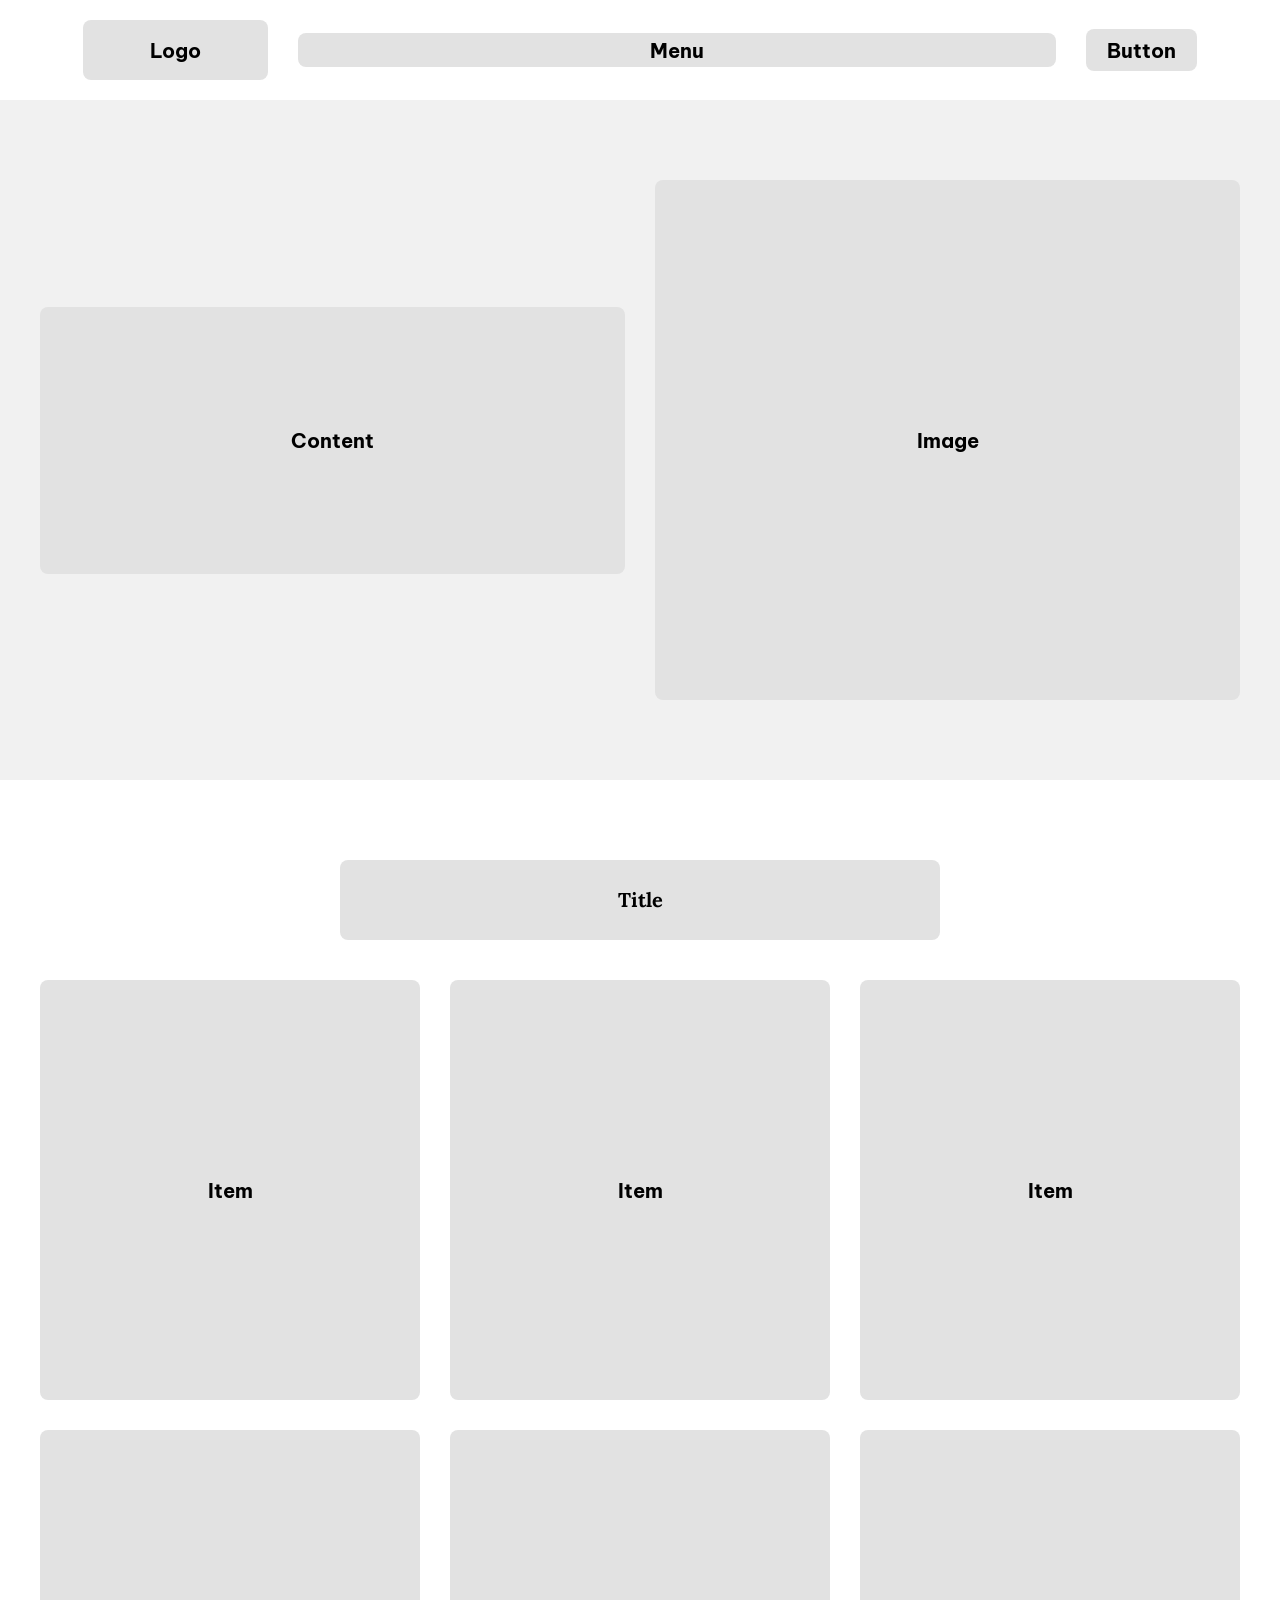
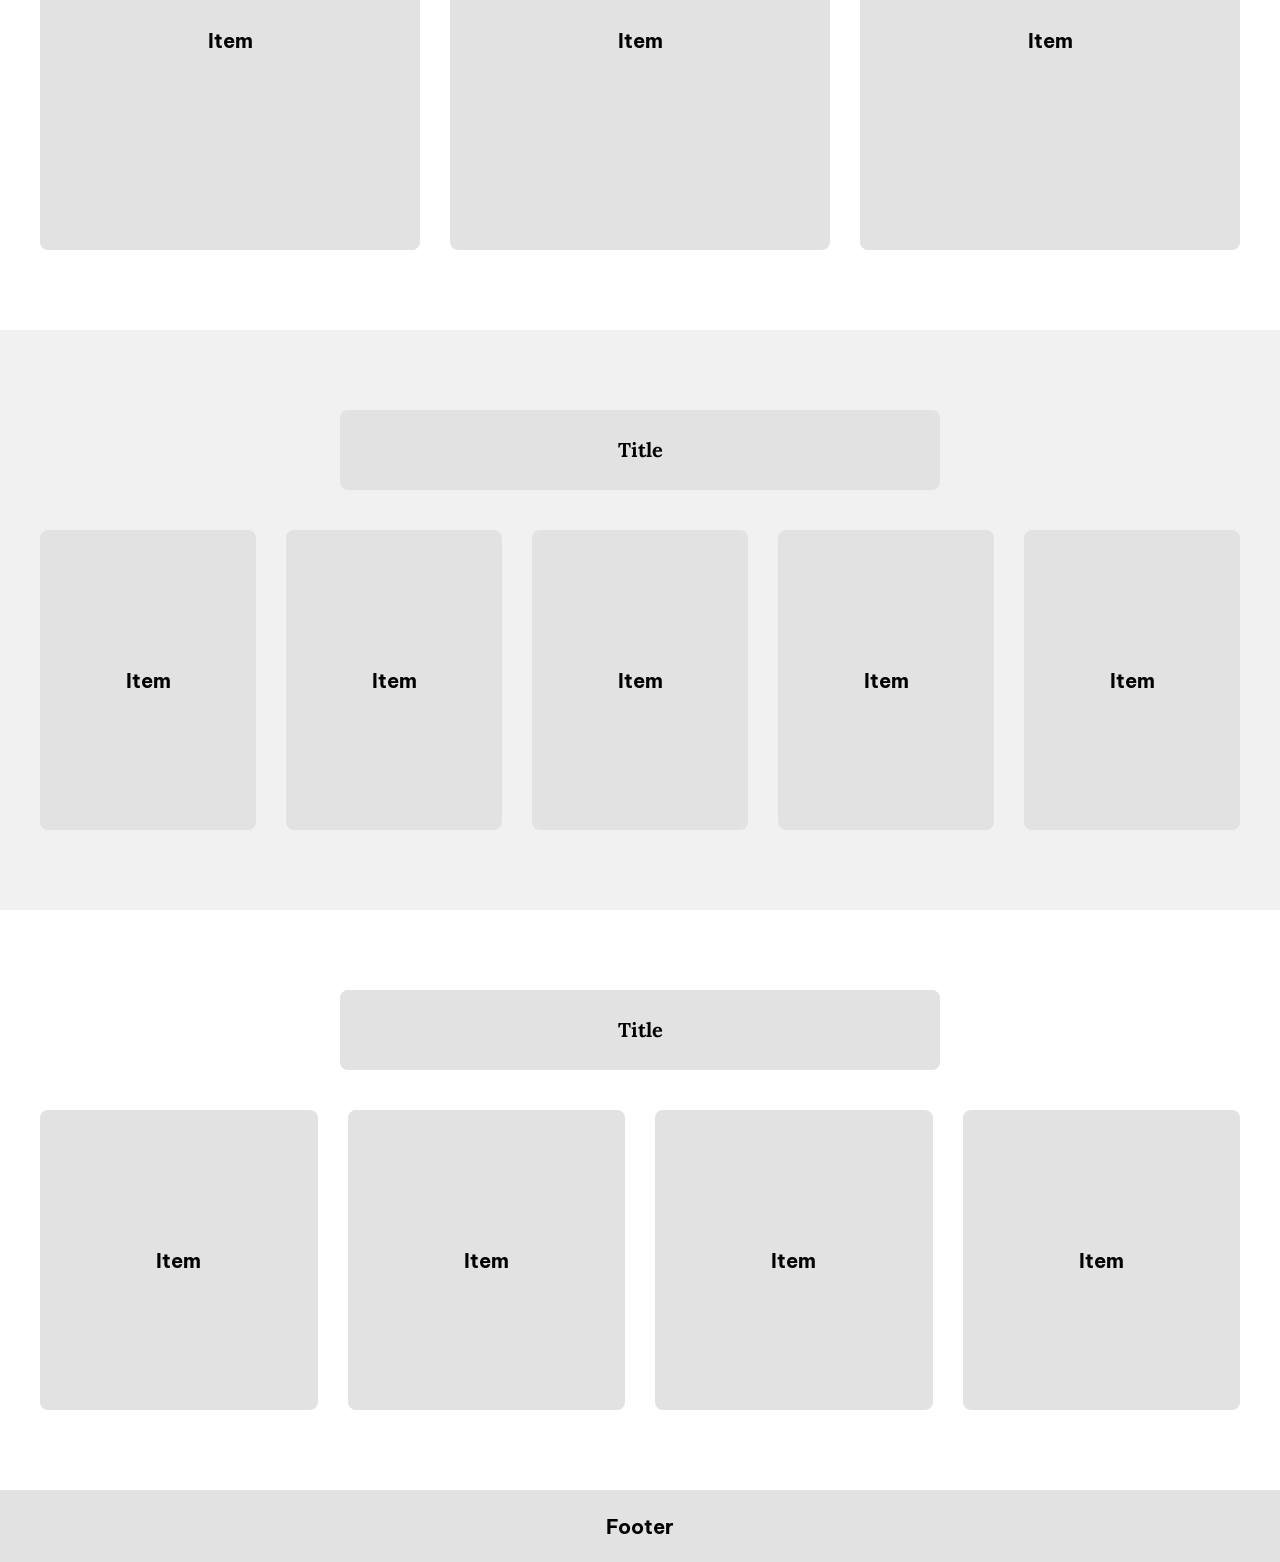
==== index.html @ 17f83506 "add all files" ====
<!DOCTYPE html>
<html>
<head>
    <link href="https://fonts.googleapis.com/css2?family=Be+Vietnam+Pro:wght@700&display=swap" rel="stylesheet">
    <link href="https://fonts.googleapis.com/css2?family=Lora:wght@700&display=swap" rel="stylesheet">

<style>
    *{
    box-sizing: border-box;
    }
    body{
        margin: 0;
    }
    .section{
        padding: 80px 0 0;
    }
    .container{
        max-width: 1366px;
        margin: 0 auto;
        width: 100%;
    }
    header{
        display: flex;
        justify-content: center;
        padding: 20px 83px;
        gap: 30px;
        align-items: center;
        
    }
    .logo{
        width: 200px;
        height: 60px;
        border-radius: 8px;
        background-color: #E2E2E2;
        display: flex;
        justify-content: center;
        align-items: center;
        font-family: 'Be Vietnam Pro', sans-serif;
        font-weight: 700;
        font-size: 20px;
    }
    .menu{
        width: 820px;
        height: 34px;
        border-radius: 8px;
        background-color: #E2E2E2;
        display: flex;
        justify-content: center;
        align-items: center;
        font-family: 'Be Vietnam Pro', sans-serif;
        font-weight: 700;
        font-size: 20px;
    }
    .button{
        width: 120px;
        height: 42px;
        border-radius: 8px;
        background-color: #E2E2E2;
        display: flex;
        justify-content: center;
        align-items: center;
        font-family: 'Be Vietnam Pro', sans-serif;
        font-weight: 700;
        font-size: 20px;
    }
    .main{
        background-color: #F1F1F1;
        height: 680px;
        width: 100%;
        display: flex;
        justify-content: center;
        align-items: center;
        gap: 30px;
        margin: 0;
    }
    .main2{
        background-color: #F1F1F1;
        height: 580px;
        width: 100%;
        display: flex;
        justify-content: center;
        align-items: center;
        flex-direction: column;
    }
    .content{
        width: 585px;
        height: 267px;
        border-radius: 8px;
        background-color: #E2E2E2;
        align-items: center;
        display: flex;
        justify-content: center;
        font-family: 'Be Vietnam Pro', sans-serif;
        font-weight: 700;
        font-size: 20px;
    }
    .image{
        width: 585px;
        height: 520px;
        border-radius: 8px;
        background-color: #E2E2E2;
        align-items: center;
        display: flex;
        justify-content: center;
        font-family: 'Be Vietnam Pro', sans-serif;
        font-weight: 700;
        font-size: 20px;
    }
    .title{
        width: 600px;
        height: 80px;
        background-color: #E2E2E2;
        display: flex;
        justify-content: center;
        align-items: center;
        border-radius: 8px;
        margin: 0 auto 40px;

        font-family: 'Lora', serif;
        font-weight: 700;
        font-size: 20px;
        line-height: 100%;
    }
    .grid{
        justify-content: center;
        display: grid;
        grid-template-columns: repeat(3, 380px);
        gap: 30px;
    }
    .item{
        width: 380px;
        height: 420px;
        background-color: #E2E2E2;
        border-radius: 8px;
        display: flex;
        justify-content: center;
        align-items: center;

        font-family: 'Be Vietnam Pro', sans-serif;
        font-weight: 700;
        font-size: 20px;
    }
    .title2{
        width: 600px;
        height: 80px;
        background-color: #E2E2E2;
        display: flex;
        justify-content: center;
        align-items: center;
        margin: 0 auto 40px;
        border-radius: 8px;

        font-family: 'Lora', serif;
        font-weight: 700;
        font-size: 20px;
        line-height: 100%;
    }
    .title3{
        width: 600px;
        height: 80px;
        background-color: #E2E2E2;
        display: flex;
        justify-content: center;
        align-items: center;
        margin: 0 auto 40px;
        border-radius: 8px;

        font-family: 'Lora', serif;
        font-weight: 700;
        font-size: 20px;
        line-height: 100%;
    }
    .itemmain{
        justify-content: center;
        display: grid;
        grid-template-columns: repeat(5, minmax(50px, 216px));
        gap: 30px;
    }
    .itemmain2{
        display: grid;
        grid-template-columns: repeat(4, minmax(50px, 277.5px));
        gap: 30px;
        justify-content: center;
        flex-wrap: wrap;
    }
    .itemmain div{
        height: 300px;
        display: flex;
        justify-content: center;
        align-items: center;
        border-radius: 8px;
        background-color: #E2E2E2;

        font-family: 'Be Vietnam Pro', sans-serif;
        font-weight: 700;
        font-size: 20px;
    }
    .itemmain2 div{
        height: 300px;
        display: flex;
        justify-content: center;
        align-items: center;
        border-radius: 8px;
        background-color: #E2E2E2;

        font-family: 'Be Vietnam Pro', sans-serif;
        font-weight: 700;
        font-size: 20px;
    }
    .footer{
        width: 100%;
        height: 72px;
        background-color: #E2E2E2;
        display: flex;
        justify-content: center;
        align-items: center;

        font-family: 'Be Vietnam Pro', sans-serif;
        font-weight: 700;
        font-size: 20px;
    }
</style>
    <title>web0</title>
</head>
<body>
<section class="section1">
    <div class="container">
        <header class="header">
            <div class="logo">Logo</div>    
            <div class="menu">Menu</div>
            <div class="button">Button</div>
        </header>
        <section class="main">
            <div class="content">Content</div>
            <div class="image">Image</div>
        </section>
</div>
</section>
<div class="section">
    <div class="container">
        <div class="title">Title</div>
        <div class="grid">
            <div class="item">Item</div>
            <div class="item">Item</div>
            <div class="item">Item</div>
            <div class="item">Item</div>
            <div class="item">Item</div>
            <div class="item">Item</div>
        </div>
    </div>
</div>
<div class="section">
    <div class="container">
    <section class="main2">
        <div class="title2">Title</div>
        
        <div class="itemmain">
            <div>Item</div>
            <div>Item</div>
            <div>Item</div>
            <div>Item</div>
            <div>Item</div>
        </div>
    </section>
</div>
<div class="section">
    <div class="container">
    <div>
    <div class="title3">Title</div>

    <div class="itemmain2">
        <div>Item</div>
        <div>Item</div>
        <div>Item</div>
        <div>Item</div>
    </div>
</div>
<div class="section">
    <div class="container">
    <section class="footer">Footer</section>
</div>
</div>
</body>
</html>
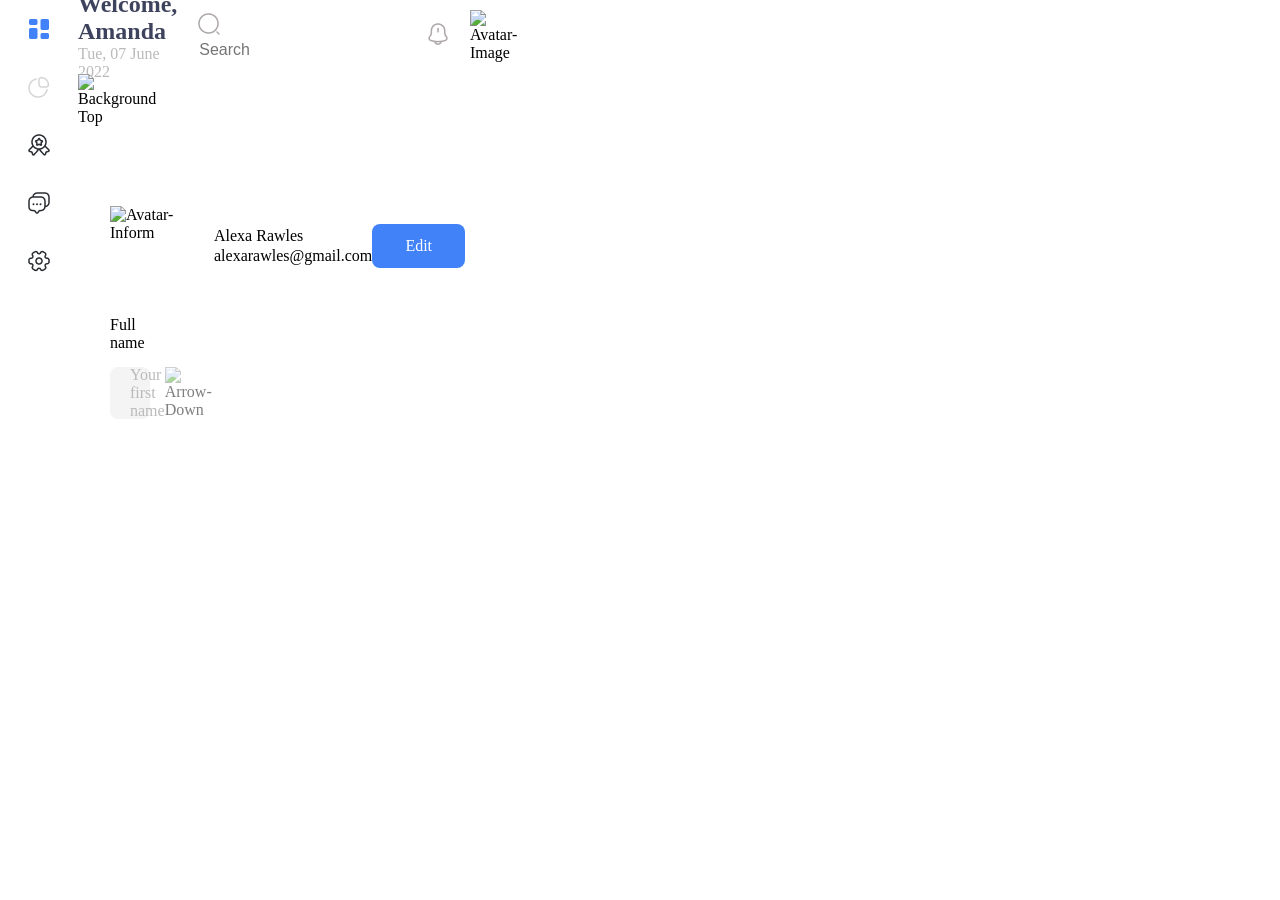
==== commit 5023e346: "index.html" ====
--- a/index.html
+++ b/index.html
@@ -1,284 +1,87 @@
-<!DOCTYPE html>
-<html>
-<head>
-    <link href="https://fonts.googleapis.com/css2?family=Be+Vietnam+Pro:wght@700&display=swap" rel="stylesheet">
-    <link href="https://fonts.googleapis.com/css2?family=Lora:wght@700&display=swap" rel="stylesheet">
-
-<style>
-    *{
-    box-sizing: border-box;
-    }
-    body{
-        margin: 0;
-    }
-    .section{
-        padding: 80px 0 0;
-    }
-    .container{
-        max-width: 1366px;
-        margin: 0 auto;
-        width: 100%;
-    }
-    header{
-        display: flex;
-        justify-content: center;
-        padding: 20px 83px;
-        gap: 30px;
-        align-items: center;
-        
-    }
-    .logo{
-        width: 200px;
-        height: 60px;
-        border-radius: 8px;
-        background-color: #E2E2E2;
-        display: flex;
-        justify-content: center;
-        align-items: center;
-        font-family: 'Be Vietnam Pro', sans-serif;
-        font-weight: 700;
-        font-size: 20px;
-    }
-    .menu{
-        width: 820px;
-        height: 34px;
-        border-radius: 8px;
-        background-color: #E2E2E2;
-        display: flex;
-        justify-content: center;
-        align-items: center;
-        font-family: 'Be Vietnam Pro', sans-serif;
-        font-weight: 700;
-        font-size: 20px;
-    }
-    .button{
-        width: 120px;
-        height: 42px;
-        border-radius: 8px;
-        background-color: #E2E2E2;
-        display: flex;
-        justify-content: center;
-        align-items: center;
-        font-family: 'Be Vietnam Pro', sans-serif;
-        font-weight: 700;
-        font-size: 20px;
-    }
-    .main{
-        background-color: #F1F1F1;
-        height: 680px;
-        width: 100%;
-        display: flex;
-        justify-content: center;
-        align-items: center;
-        gap: 30px;
-        margin: 0;
-    }
-    .main2{
-        background-color: #F1F1F1;
-        height: 580px;
-        width: 100%;
-        display: flex;
-        justify-content: center;
-        align-items: center;
-        flex-direction: column;
-    }
-    .content{
-        width: 585px;
-        height: 267px;
-        border-radius: 8px;
-        background-color: #E2E2E2;
-        align-items: center;
-        display: flex;
-        justify-content: center;
-        font-family: 'Be Vietnam Pro', sans-serif;
-        font-weight: 700;
-        font-size: 20px;
-    }
-    .image{
-        width: 585px;
-        height: 520px;
-        border-radius: 8px;
-        background-color: #E2E2E2;
-        align-items: center;
-        display: flex;
-        justify-content: center;
-        font-family: 'Be Vietnam Pro', sans-serif;
-        font-weight: 700;
-        font-size: 20px;
-    }
-    .title{
-        width: 600px;
-        height: 80px;
-        background-color: #E2E2E2;
-        display: flex;
-        justify-content: center;
-        align-items: center;
-        border-radius: 8px;
-        margin: 0 auto 40px;
-
-        font-family: 'Lora', serif;
-        font-weight: 700;
-        font-size: 20px;
-        line-height: 100%;
-    }
-    .grid{
-        justify-content: center;
-        display: grid;
-        grid-template-columns: repeat(3, 380px);
-        gap: 30px;
-    }
-    .item{
-        width: 380px;
-        height: 420px;
-        background-color: #E2E2E2;
-        border-radius: 8px;
-        display: flex;
-        justify-content: center;
-        align-items: center;
-
-        font-family: 'Be Vietnam Pro', sans-serif;
-        font-weight: 700;
-        font-size: 20px;
-    }
-    .title2{
-        width: 600px;
-        height: 80px;
-        background-color: #E2E2E2;
-        display: flex;
-        justify-content: center;
-        align-items: center;
-        margin: 0 auto 40px;
-        border-radius: 8px;
-
-        font-family: 'Lora', serif;
-        font-weight: 700;
-        font-size: 20px;
-        line-height: 100%;
-    }
-    .title3{
-        width: 600px;
-        height: 80px;
-        background-color: #E2E2E2;
-        display: flex;
-        justify-content: center;
-        align-items: center;
-        margin: 0 auto 40px;
-        border-radius: 8px;
-
-        font-family: 'Lora', serif;
-        font-weight: 700;
-        font-size: 20px;
-        line-height: 100%;
-    }
-    .itemmain{
-        justify-content: center;
-        display: grid;
-        grid-template-columns: repeat(5, minmax(50px, 216px));
-        gap: 30px;
-    }
-    .itemmain2{
-        display: grid;
-        grid-template-columns: repeat(4, minmax(50px, 277.5px));
-        gap: 30px;
-        justify-content: center;
-        flex-wrap: wrap;
-    }
-    .itemmain div{
-        height: 300px;
-        display: flex;
-        justify-content: center;
-        align-items: center;
-        border-radius: 8px;
-        background-color: #E2E2E2;
-
-        font-family: 'Be Vietnam Pro', sans-serif;
-        font-weight: 700;
-        font-size: 20px;
-    }
-    .itemmain2 div{
-        height: 300px;
-        display: flex;
-        justify-content: center;
-        align-items: center;
-        border-radius: 8px;
-        background-color: #E2E2E2;
-
-        font-family: 'Be Vietnam Pro', sans-serif;
-        font-weight: 700;
-        font-size: 20px;
-    }
-    .footer{
-        width: 100%;
-        height: 72px;
-        background-color: #E2E2E2;
-        display: flex;
-        justify-content: center;
-        align-items: center;
-
-        font-family: 'Be Vietnam Pro', sans-serif;
-        font-weight: 700;
-        font-size: 20px;
-    }
-</style>
-    <title>web0</title>
-</head>
-<body>
-<section class="section1">
-    <div class="container">
-        <header class="header">
-            <div class="logo">Logo</div>    
-            <div class="menu">Menu</div>
-            <div class="button">Button</div>
-        </header>
-        <section class="main">
-            <div class="content">Content</div>
-            <div class="image">Image</div>
-        </section>
-</div>
-</section>
-<div class="section">
-    <div class="container">
-        <div class="title">Title</div>
-        <div class="grid">
-            <div class="item">Item</div>
-            <div class="item">Item</div>
-            <div class="item">Item</div>
-            <div class="item">Item</div>
-            <div class="item">Item</div>
-            <div class="item">Item</div>
-        </div>
-    </div>
-</div>
-<div class="section">
-    <div class="container">
-    <section class="main2">
-        <div class="title2">Title</div>
-        
-        <div class="itemmain">
-            <div>Item</div>
-            <div>Item</div>
-            <div>Item</div>
-            <div>Item</div>
-            <div>Item</div>
-        </div>
-    </section>
-</div>
-<div class="section">
-    <div class="container">
-    <div>
-    <div class="title3">Title</div>
-
-    <div class="itemmain2">
-        <div>Item</div>
-        <div>Item</div>
-        <div>Item</div>
-        <div>Item</div>
-    </div>
-</div>
-<div class="section">
-    <div class="container">
-    <section class="footer">Footer</section>
-</div>
-</div>
-</body>
-</html>
+<!DOCTYPE html>
+<html lang="en">
+<head>
+    <meta charset="UTF-8">
+    <meta name="viewport" content="width=device-width, initial-scale=1.0">
+    <title>meomeo</title>
+    <link rel="stylesheet" href="dcmtstyle.css">
+    <link href='https://fonts.googleapis.com/css?family=Poppins' rel='stylesheet'>
+</head>
+<body>
+    <div class="container">
+        
+        <div class="section left">
+            <div class="icon"><img src="./assets/img/element-4.png" alt="Icon" class="icon-img"></div>
+            <div class="icon"><img src="./assets/img/graph.png" alt="Icon" class="icon-img"></div>
+            <div class="icon"><img src="./assets/img/medal-star.png" alt="Icon" class="icon-img"></div>
+            <div class="icon"><img src="./assets/img/messages.png" alt="Icon" class="icon-img"></div>
+            <div class="icon"><img src="./assets/img/setting-2.png" alt="Icon" class="icon-img"></div>
+        </div>
+
+        <div class="section right">
+            <div class="header-nav">
+
+                <div class="header-nav-left">
+                    <div class="name">Welcome, Amanda</div>
+                    <div class="date">Tue, 07 June 2022</div>
+                </div>
+
+                <div class="header-nav-right">
+                    <div class="nav-right search">
+                        <img src="./assets/img/search-normal.png" alt="Icon" width="24px" height="24px">
+                        &nbsp;&nbsp;&nbsp;
+                        <input type="text" placeholder="Search" class="input-search">
+                    </div>
+                    <div class="nav-right notification">
+                        <img src="./assets/img/notification-bing.png" alt="Icon">
+                    </div>
+                    <div class="avatar">
+                        <img src="./assets/img/avatar.png" alt="Avatar-Image">
+                    </div>
+                </div>
+
+            </div>
+
+            <div class="profile">
+
+                <div class="container-pf">
+
+                    <div class="bg-profile">
+                         <img src="./assets/img/profile-bgr-top.png" alt="Background-Top" height="100px" width="100%">
+                    </div>
+
+                    <div class="container-pf-main">
+
+                        <div class="form-header">
+                            <div class="form-avatar">
+                                <img src="./assets/img/avatar-inform.png" alt="Avatar-Inform" width="80px" height="80px">
+                                <div class="form-inform-1">
+                                    <div class="form-inform-name">Alexa Rawles</div>
+                                    <div class="form-inform-email">alexarawles@gmail.com</div>
+                                </div>
+                            </div>
+                            <div class="form-inform">
+                                <div class="form-inform-2">Edit</div>
+                            </div>
+                        </div>
+
+                        <div class="form-body">
+
+                            <div class="body-conatiner">
+                                <div class="body-left">
+                                    <div class="form-input">
+                                        <div class="title">Full name</div>
+                                        <div class="input">
+                                            <div class="input-content">Your first name</div>
+                                            <div class="input-arrow">
+                                                <img src="./assets/img/arrow-down.png" alt="Arrow-Down" width="24px" height="24px">
+                                            </div>
+                                        </div>
+                                    </div>
+                                </div>
+                            </div>
+                        </div>
+                    </div>
+                </div>
+
+            </div>
--- a/dcmtstyle.css
+++ b/dcmtstyle.css
@@ -0,0 +1,165 @@
+:root {
+    --width-nav-left: 78px;
+    --scale-icon: 24px;
+}
+
+body {
+    margin: 0;
+    font-family: "Poppins";
+    font-size: 16px;
+    height: 100%;
+}   
+
+.container {
+    display: flex;
+    max-width: 100%;
+    min-height: 100vh;
+}
+
+.section {
+    display: flex;
+    flex-direction: column;
+    width: var(--width-nav-left);   
+}
+
+.section-left{
+    gap: 10px;
+    align-items: center;
+    margin: 150px 0;
+}
+
+.section-right{
+    display: flex;
+    width: calc(100% - var(--width-nav-left));
+    height: 100%;
+    background-color: rgb(244, 244, 244);
+    gap: 30px;
+    flex-direction: column;
+    padding: 32px 40px;
+}
+
+.icon {
+    width: var(--width-nav-left);
+    height: 58px;
+    display: flex;
+    justify-content: center;
+    align-items: center;
+}
+.name {
+    font-weight: bold;
+    font-size: 24px;
+    color: #3E435D;
+}
+
+.date {
+    font-weight: 400;
+    color: rgb(186, 186, 186);
+    
+}
+.header-nav{
+    display: flex;
+    height: 72px;
+    justify-content: space-between;
+    align-items: center;
+    gap: 20px;
+}
+.header-nav-right{
+    display: flex;
+    align-items: center;
+    gap: 20px;
+}
+.input-search{
+    border: none;
+    outline: none;
+    color: #ADA7A7;
+    font-size: 16px;
+}
+.nav-right-search{
+    display: flex;
+    align-items: center;
+    justify-content: flex-start;
+    background-color: white;
+    width: 334px;
+    height: 52px;
+    border-radius: 8px;
+    padding-left: 20px;
+}
+.nav-right-notification{
+    background-color: white;
+    height: 52px;
+    width: 52px;
+    border-radius: 8px;
+    display: flex;
+    justify-content: center;
+    align-items: center;
+}
+.avatar{
+    height: 52px;
+    width: 52px;
+}
+.input {
+    border: 0;
+    background-color: rgb(244, 244, 244);
+    border-radius: 8px;
+    display: flex;
+    justify-content: space-between;
+    align-items: center;
+    height: 52px;
+    padding: 0 20px;
+}
+
+.input-content {
+    color: rgb(186, 186, 186);
+}
+
+.input-arrow {
+    opacity: 50%;
+}
+.form-header{
+    display: flex;
+    justify-content: space-between;
+    align-items: center;
+    margin-bottom: 30px;
+}
+.form-avatar {
+    display: flex;
+    align-items: center;
+    gap: 24px;
+}
+.form-inform-1{
+    line-height: 20px;
+}
+.form-inform-2{
+    display: flex;
+    justify-content: center;
+    align-items: center;
+    background-color: #4182F9;
+    width: 93px;
+    height: 44px;
+    color: white;
+    border-radius: 8px;
+}
+.container-pf-main{
+    padding: 32px 32px;
+    background-color: white;
+}
+.bg-profile img{
+    display: block;
+    margin-top: 2px;
+}
+.form-input{
+    margin: 15px 0;
+    display: flex;
+    flex-direction: column;
+    gap: 15px;
+
+}
+.body-right .body-left{
+    width: calc(50% - 10px);
+}
+.body-container{
+    display: flex;
+    justify-content: space-between;
+    max-width: 100%;
+    gap: 20px;
+}
